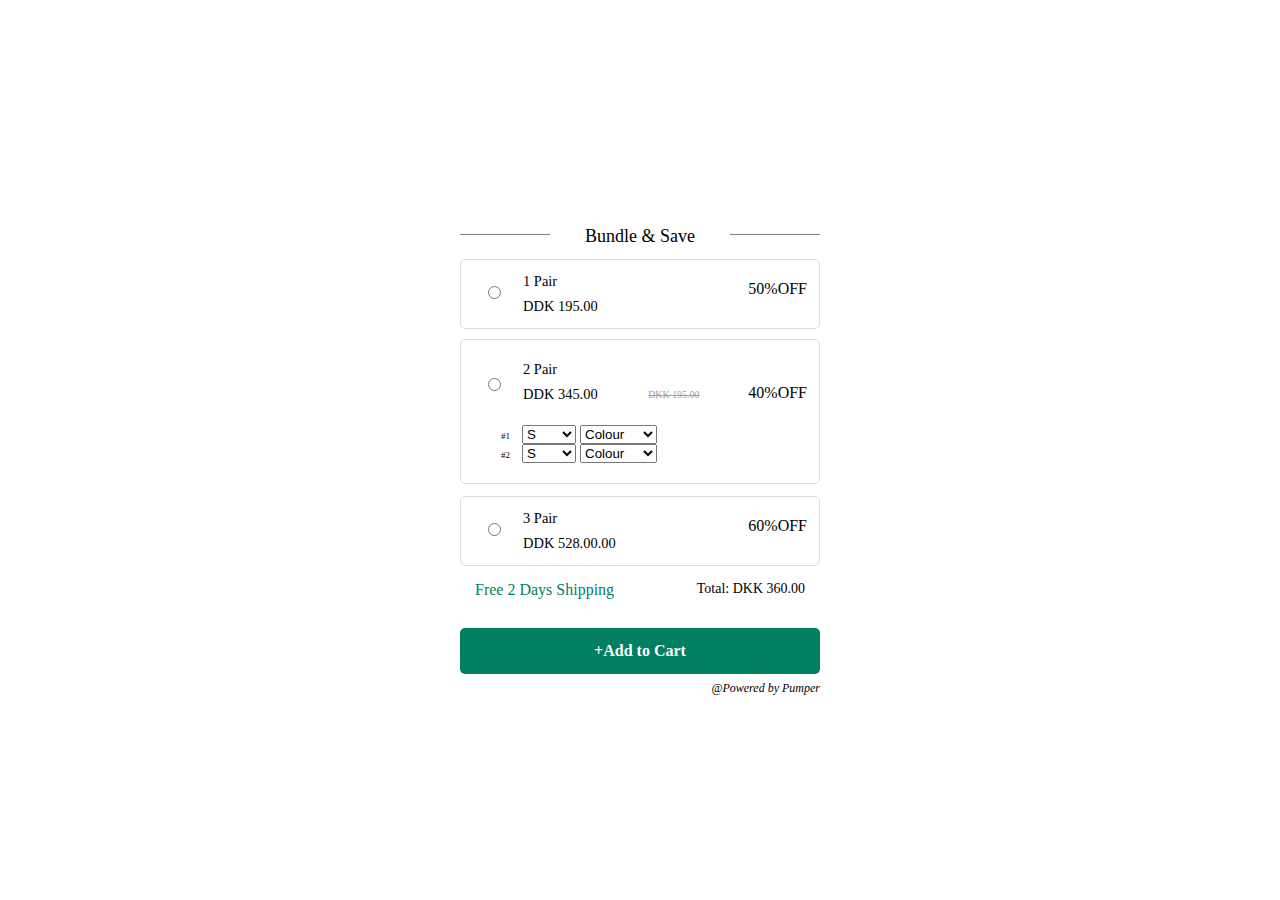
==== index.html @ 1952b576 "'addIndex'" ====
<!DOCTYPE html>
<html>

<head>
    <meta name="viewport" content="width=device-width,initial-scale=1">
    <link rel="stylesheet" href="styles.css">
    
</head>

<body>
    <div class="card">
        <div class="title"><br>Bundle & Save<br></div>
        <div class="content">
            <label for="first" class="box first">
                <div class="course">
                    <span>
                        <input type="radio" name="box" id="one">
                    </span>

                    <span class="pair">1 Pair</span>

                    <span class="ddk">DDK 195.00</span>

                </div>

                <span class="offerPosition1">50%OFF</span>



            </label>
        </div>

        <div class="content1">
            
                <label for="second" class="box1 second">
                    <div class="course1">
                        <input  type="radio" name="box" id="two">
                        <span class="pair1">2 Pair</span>

                        <div>
                            <span class="ddk1">DDK 345.00</span>
                        </div>
                        <span class="ddkoverwrite"><s>DKK 195.00</s></span>
                    </div>
                    <span class="offerPosition">40%OFF</span>
                </label>
                <div class="content1Dropdown">
                    <div>
                        <label for="cars"><span class="cardContent1Dspan">#1</span></label>
                        <select name="S" id="size">
                            <optgroup label="S">
                                <option value="S1">S</option>
                                <option value="S2">S2</option>
                            </optgroup>
                        </select>
                        <select name="Colour" id="Colour">
                            <optgroup label="Colour">
                                <option value="Colour">Colour</option>
                                <option value="Colour">Colour</option>
                            </optgroup>
                        </select>
                    </div>
                    <div>
                        <label for="colour">
                            <span class="cardContent1Dspan">#2</span></label>
                        <select name="S" id="size">
                            <optgroup label="S">
                                <option value="S1">S</option>
                                <option value="S2">S2</option>
                            </optgroup>
                        </select>
                        <select name="Colour" id="Colour">
                            <optgroup label="Colour">
                                <option value="Colour">Colour</option>
                                <option value="Colour">Colour</option>
                            </optgroup>
                        </select>
                    </div>

                </div>
           

        </div>

        <div class="content">
            <label for="third" class="box third">
                <div class="course">
                    <span>
                        <input type="radio" name="box" id="three">
                    </span>
                    <span class="pair">3 Pair</span>

                    <span class="ddk">DDK 528.00.00</span>
                </div>
                <span class="offerPosition1">60%OFF</span>
            </label>
        </div>

        <div class="cardSpan">
            <span class="spanNotice">Free 2 Days Shipping</span>
            <span class="cardSpanTotal">Total: DKK 360.00</span>
        </div>
        <div class="addToCard">
            <span class="addToCardSpan">+Add to Cart</span>
        </div>
        <span class="cardSpanPowered"><em>@Powered by Pumper</em></span>
    </div>
</body>

</html>
---- styles.css ----
* {
    margin: 0;
    padding: 0;
    box-sizing: border-box;
   
}

body {
    height: 100vh;
    display: flex;
    align-items: center;
    justify-content: center;

}

@media screen and (max-width: 700px) {
    * {
        margin: 0;
        padding: 0;
        box-sizing: border-box;
        
    }
    
    body {
        height: 60vh;
        display: flex;
        align-items: center;
        justify-content: center;
    
    }
}

.card {
    align-items: center;
    
    
    max-width: 400px;
    background-color: white;
    width: 100%;
    padding: 20px
}

.card .title {
    text-align: center;
    font-size: 18px;
    position: relative;
    max-width: 500px;
 
}
.card .title:before{
    content:" ";
    height: 1px;
    width: 90px;
    background: grey;
    display: block;
    position: absolute;
    top: 70%;
    left: 0;
  }
  
  .card .title:after{
    content:" ";
    height: 1px;
    width: 90px;
    background: grey;
    display: block;
    position: absolute;
    top: 70%;
    right: 0;
  }

.card .content {
    margin-top: 10px;
}

.card .content1 {
    margin-top: 10px;
    border-color: #ddd;
    border-width: 1px;
    border-style: groove;
    border-radius: 5px;
}

.card .content1 .box1 .content .course1 input[type="radio"]{
    background-color: green;
}

.card label.box {

    display: flex;
    margin-top: 12px;
    padding: 10px 12px;
    cursor: pointer;
    transition: all 0.25s ease;
    border-color: #ddd;
    border-width: 1px;
    border-style: groove;
    border-radius: 5px;
}

.card label.box1 {

    display: flex;
    margin-top: 4px;
    padding: 10px 12px;
    cursor: pointer;
    transition: all 0.25s ease;
}
.card label.boxHover{
    cursor: pointer;
    transition: all 0.25s ease;
}

.card .content1 .content1Dropdown {
    padding-left: 40px;
    
    padding-bottom: 20px;
}

.card label.box:hover {
    background: #C0F7C6;
    border-color: #007F61;
    border-width: 1px;
    border-style: groove;
    border-radius: 5px;

}

.card .content1:hover {
    background: #C0F7C6;
    border-color: #007F61;
    border-width: 1px;
    border-style: groove;
    border-radius: 5px;
}

.card label.box .course {
    display: flex;
    width: 100%;
    align-items: center;
    padding: 15px
}

.card label.box1 .course1 {
    display: flex;
    width: 100%;
    align-items: center;
    padding: 15px
}



.card label.box .pair {
    font-family: 'Inter';
    font-weight: 'Regular';
    font-size: 14.46px;
    position: absolute;
    margin-bottom: 25px;
    margin-left: 35px;
}

.card label.box .ddk {
    font-family: 'Metropolis';
    font-size: 14.46px;
    color: #000000;
    position: absolute;
    margin-top: 25px;
    margin-left: 35px;
}

.card label.box .secondBoxoverwrite {
    display: flex;
    color: #9F9F9F;
}

.card .content1 .content1Dropdown .cardContent1Dspan {
    font-family: 'Inter';
    font-weight: 'Regular';
    font-size: 9.04px;
    padding-right: 8px;
    
}

.card label.box1 .ddkoverwrite {
    font-size: 9.94px;
    font-family: 'Regular';
    /* position:absolute; */
    padding-left: 60%;
    padding-top: 20px;
    color: #9F9F9F;
}

.card label.box1 .offerPosition {
    padding-top: 30px;
    font-family: 'Metropolis';
}

.card label.box .offerPosition1 {
    padding-top: 10px;
    font-family: 'Metropolis';
}

.card label.box1 .pair1 {
    font-family: 'Inter';
    font-weight: 'Regular';
    font-size: 14.46px;
    position: absolute;
    margin-bottom: 30px;
    margin-left: 35px;
}

.card label.box1 .ddk1 {
    font-family: 'Metropolis';
    font-size: 14.46px;
    color: #000000;
    position: absolute;
    margin-top: 2px;
    margin-left: 22px;
}

.card label.box .circle {
    height: 12px;
    width: 12px;
    border-radius: 50%;
    margin-right: 15px;
    border: 5px solid transparent;
}
#one:checked ~ label.first .circle{
border-color: green;
}
.card .spanNotice {
    font-size: 16px;
    font-family: 'Inter';
    font-weight: Medium;
    color: #007F61
}

.card .cardSpanTotal {
    font-size: 14px;
    font-family: 'Inter';
    font-weight: Medium;
    color: #000000;
}

.card .cardSpan {
    display: flex;
    padding: 15px;
    justify-content: space-between;
}


.card .addToCard {
    display: block;
    width: 100%;
    border: none;
    background-color: #007F61;
    padding: 14px 28px;
    font-size: 16px;
    cursor: pointer;
    text-align: center;
    margin-top: 14px;
    border-radius: 5px;
}

.card .addToCardSpan {
    font-size: 16px;
    color: white;
    font-family: 'Inter';
    font-weight: bold;
}

.card .cardSpanPowered {
    font-size: 12px;
    font-family: 'Inter';
    padding-top: 7px;
    text-align: end;
    display: flex;
    justify-content: end;
}
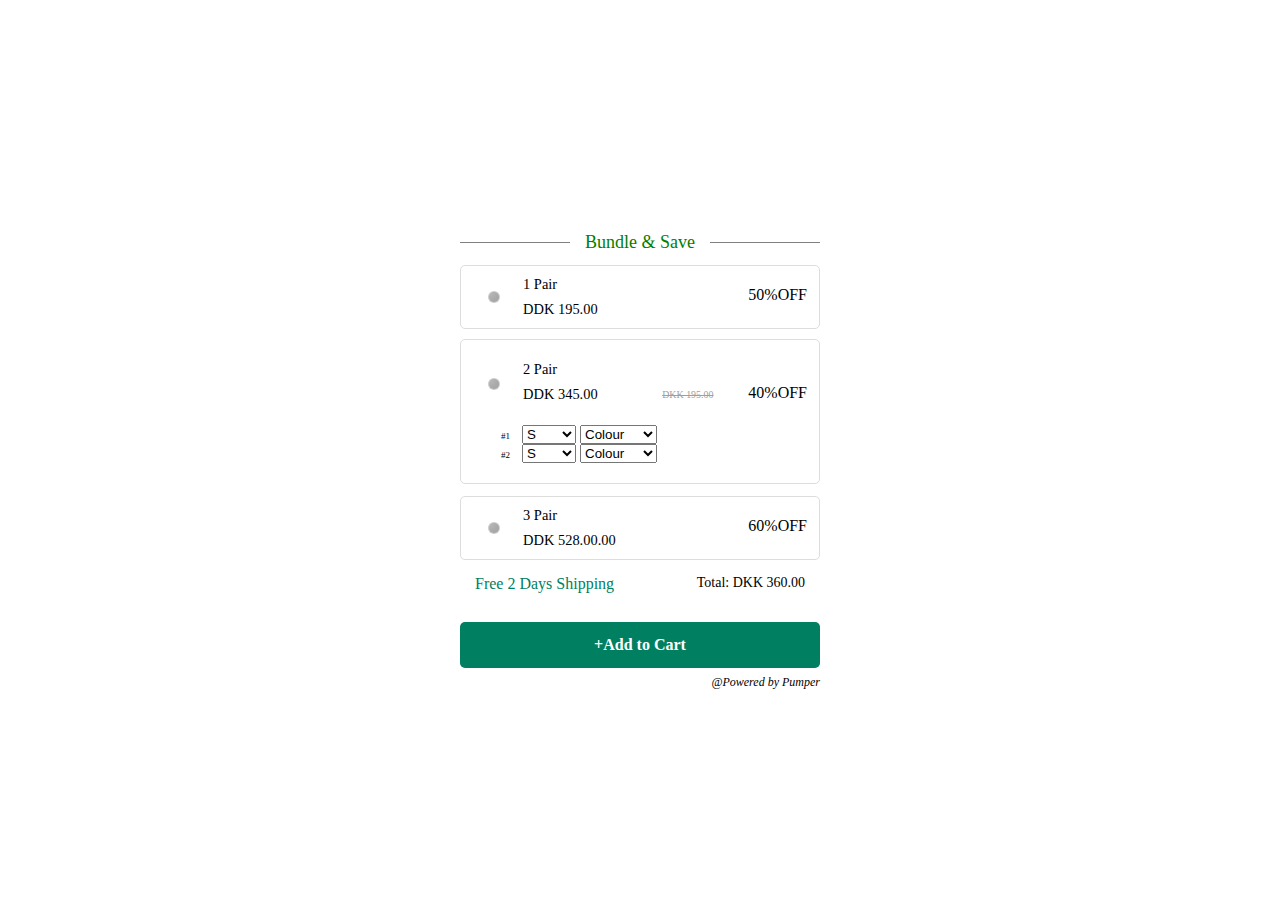
==== commit 551cf3f6: "'addingRemainingOnCLickHovering'" ====
--- a/index.html
+++ b/index.html
@@ -2,6 +2,7 @@
 <html>
 
 <head>
+    <meta charset="utf-8">
     <meta name="viewport" content="width=device-width,initial-scale=1">
     <link rel="stylesheet" href="styles.css">
     
@@ -10,11 +11,14 @@
 <body>
     <div class="card">
         <div class="title"><br>Bundle & Save<br></div>
+        <input type="radio" name="box" id="one">
+        <input type="radio" name="box" id="two">
+        <input type="radio" name="box" id="three">
         <div class="content">
-            <label for="first" class="box first">
+            <label for="one" class="box first">
                 <div class="course">
-                    <span>
-                        <input type="radio" name="box" id="one">
+                    <span class="circle">
+                        <!-- <input type="radio" name="box" id="one"> -->
                     </span>
 
                     <span class="pair">1 Pair</span>
@@ -32,9 +36,11 @@
 
         <div class="content1">
             
-                <label for="second" class="box1 second">
+                <label for="two" class="box1 second">
                     <div class="course1">
-                        <input  type="radio" name="box" id="two">
+                       <span class="circle">
+
+                       </span>
                         <span class="pair1">2 Pair</span>
 
                         <div>
@@ -83,10 +89,10 @@
         </div>
 
         <div class="content">
-            <label for="third" class="box third">
+            <label for="three" class="box third">
                 <div class="course">
-                    <span>
-                        <input type="radio" name="box" id="three">
+                    <span class="circle">
+                       
                     </span>
                     <span class="pair">3 Pair</span>
 
--- a/styles.css
+++ b/styles.css
@@ -45,27 +45,30 @@
     font-size: 18px;
     position: relative;
     max-width: 500px;
+    color: green;
+    font-family: "Inter";
+    font-weight: medium;
  
 }
 .card .title:before{
     content:" ";
     height: 1px;
-    width: 90px;
+    width: 110px;
     background: grey;
     display: block;
     position: absolute;
-    top: 70%;
+    top: 75%;
     left: 0;
   }
   
   .card .title:after{
     content:" ";
     height: 1px;
-    width: 90px;
+    width: 110px;
     background: grey;
     display: block;
     position: absolute;
-    top: 70%;
+    top: 75%;
     right: 0;
   }
 
@@ -215,19 +218,58 @@
     color: #000000;
     position: absolute;
     margin-top: 2px;
-    margin-left: 22px;
+    margin-left: 8px;
 }
 
 .card label.box .circle {
     height: 12px;
     width: 12px;
+    background-color: #ccc;
     border-radius: 50%;
     margin-right: 15px;
     border: 5px solid transparent;
-}
-#one:checked ~ label.first .circle{
+    display: inline-block;
+    border:1px solid transparent;
+    box-shadow: inset -4px -4px 10px rgba(0, 0, 0, 0.2);
+}
+.card label.box1 .circle {
+    height: 12px;
+    width: 12px;
+    background-color: #ccc;
+    border-radius: 50%;
+    margin-right: 15px;
+    border: 5px solid transparent;
+    display: inline-block;
+    border:1px solid transparent;
+    box-shadow: inset -4px -4px 10px rgba(0, 0, 0, 0.2);
+}
+#one:checked ~ .content label.first,
+#three:checked ~ .content label.third{
+    background: #C0F7C6;
+    border-color: #007F61;
+}
+#two:checked ~ .content1{
+    background: #C0F7C6;
+    border-color: #007F61;
+}
+#one:checked ~ .content label.first .circle,
+#three:checked ~ .content label.third .circle{
+    background: #C0F7C6;
+    border-color: #007F61;
+}
+#two:checked ~ .content1 .circle{
+    background: #C0F7C6;
+    border-color: #007F61;
+}
+.card input[type="radio"]{
+    display: none;
+}
+/* #one:checked ~ label.first,
+#two:checked ~ label.second,
+#three:checked ~ label.third
+{
 border-color: green;
-}
+} */
 .card .spanNotice {
     font-size: 16px;
     font-family: 'Inter';
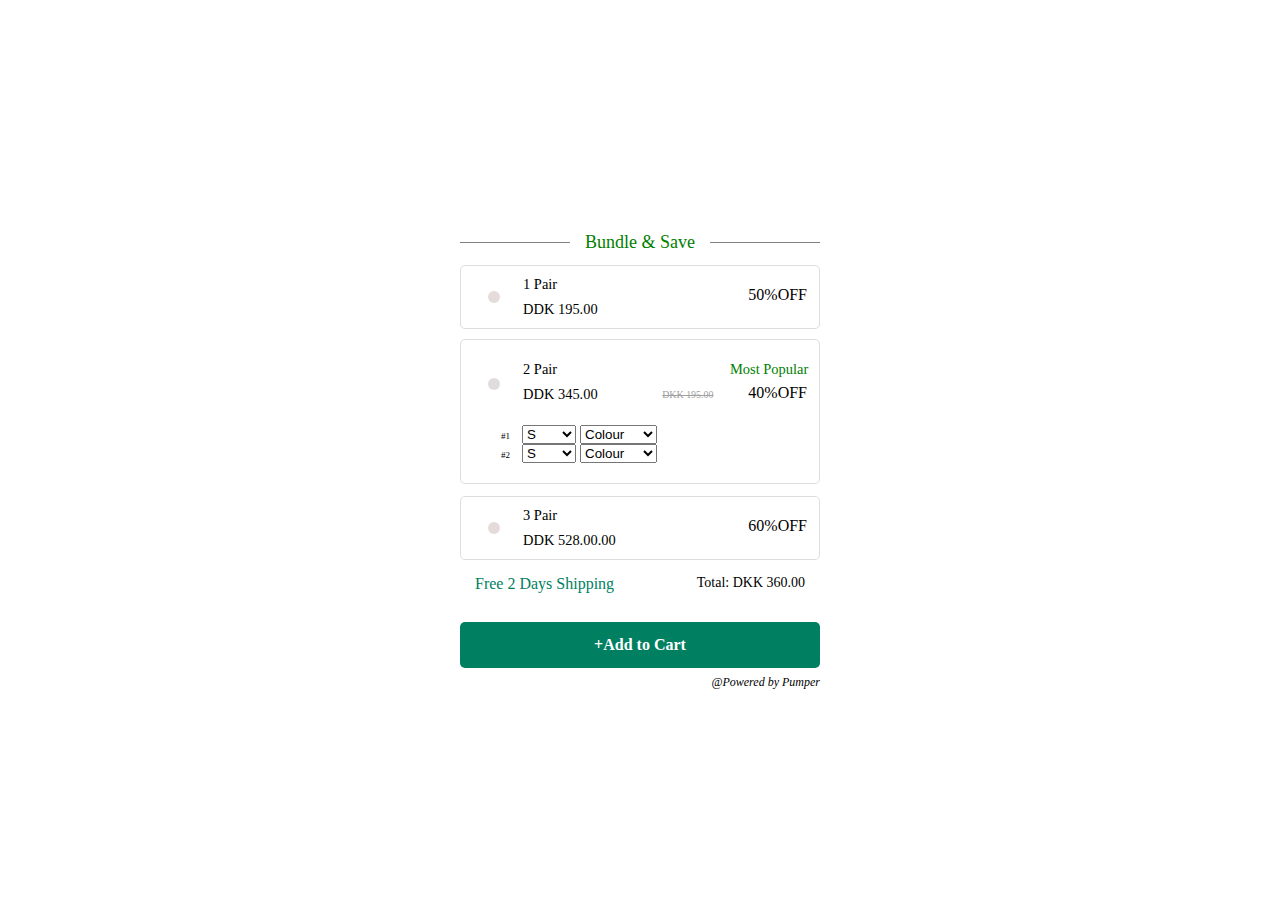
==== commit fd146480: "addingMostPopular" ====
--- a/index.html
+++ b/index.html
@@ -42,7 +42,7 @@
 
                        </span>
                         <span class="pair1">2 Pair</span>
-
+                       <span class="popular">Most Popular</span>
                         <div>
                             <span class="ddk1">DDK 345.00</span>
                         </div>
@@ -98,6 +98,7 @@
 
                     <span class="ddk">DDK 528.00.00</span>
                 </div>
+
                 <span class="offerPosition1">60%OFF</span>
             </label>
         </div>
--- a/styles.css
+++ b/styles.css
@@ -211,6 +211,15 @@
     margin-bottom: 30px;
     margin-left: 35px;
 }
+.card label.box1 .popular{
+    font-family: 'Inter';
+    font-weight: 'Regular';
+    font-size: 14.46px;
+    position: absolute;
+    margin-bottom: 30px;
+    margin-left: 242px;
+    color: green;
+}
 
 .card label.box1 .ddk1 {
     font-family: 'Metropolis';
@@ -224,24 +233,23 @@
 .card label.box .circle {
     height: 12px;
     width: 12px;
-    background-color: #ccc;
+    background-color: #e6dbdb;
     border-radius: 50%;
     margin-right: 15px;
     border: 5px solid transparent;
     display: inline-block;
-    border:1px solid transparent;
-    box-shadow: inset -4px -4px 10px rgba(0, 0, 0, 0.2);
+   
+  
 }
 .card label.box1 .circle {
     height: 12px;
     width: 12px;
-    background-color: #ccc;
+    background-color: #e1dcdc;
     border-radius: 50%;
     margin-right: 15px;
     border: 5px solid transparent;
     display: inline-block;
-    border:1px solid transparent;
-    box-shadow: inset -4px -4px 10px rgba(0, 0, 0, 0.2);
+  
 }
 #one:checked ~ .content label.first,
 #three:checked ~ .content label.third{
